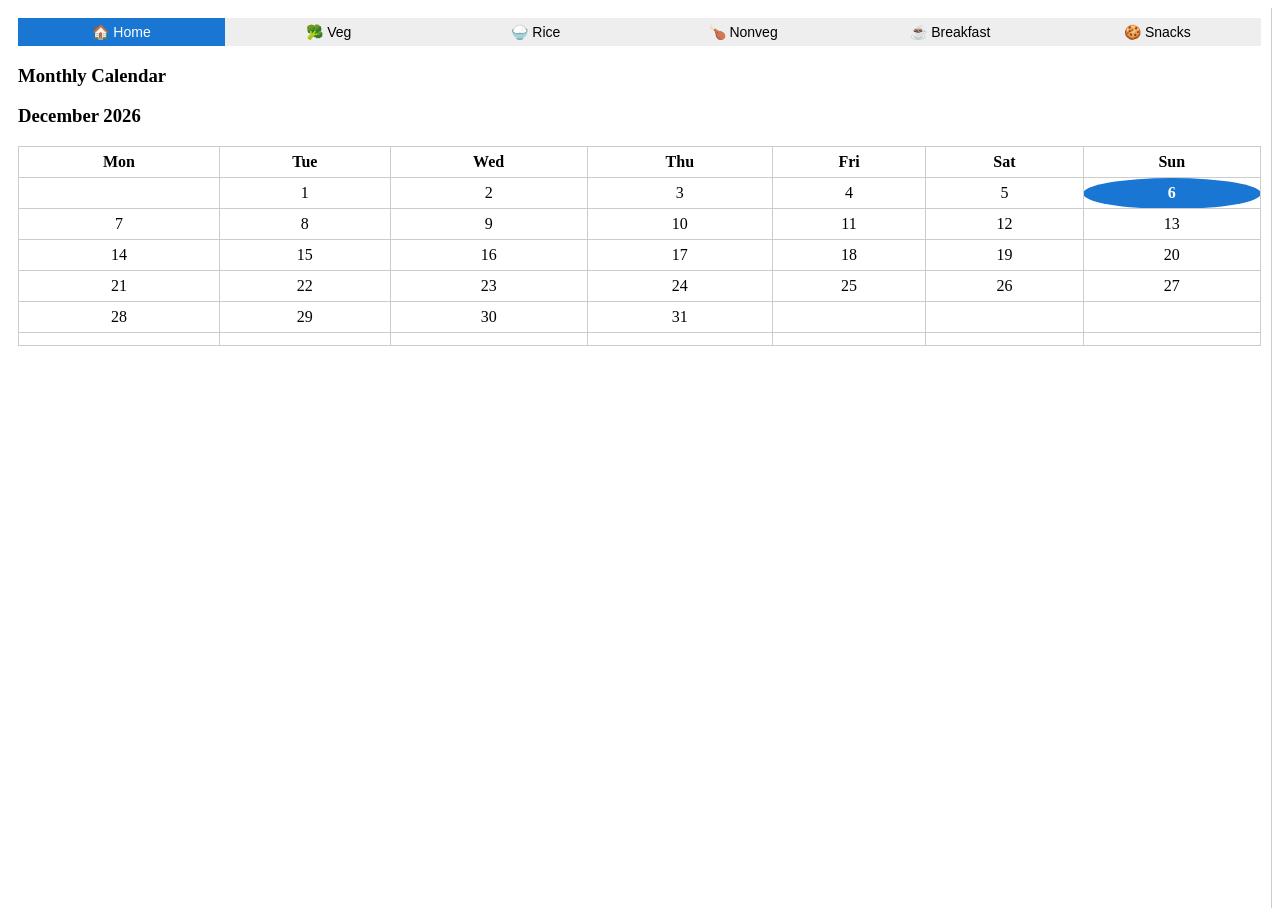
==== index.html @ 5174096c "Add files via upload" ====
<!doctype html><html lang="en"><head><meta charset="UTF-8"/><meta name="theme-color" content="#1976d2"/><meta name="viewport" content="width=device-width,initial-scale=1"/><link rel="manifest" href="manifest.json"/><link rel="icon" href="icons/icon-192.png"/><title>Weekly Meal Planner</title><script defer="defer" src="/static/js/main.3a16f9e3.js"></script><link href="/static/css/main.76f33bd7.css" rel="stylesheet"></head><body><noscript>You need to enable JavaScript to run this app.</noscript><div id="root"></div></body></html>
---- static/css/main.76f33bd7.css ----
.container{display:flex;height:100vh;overflow:hidden}.left-panel,.right-panel{border-right:1px solid #ccc;flex:1 1;overflow-y:auto;padding:10px}.tabs{display:flex;flex-wrap:wrap;margin-bottom:8px}.tab{background:#eee;border:none;cursor:pointer;flex:1 1;font-size:14px;padding:6px}.tab.active{background:#1976d2;color:#fff}.veg-section{border-bottom:1px solid #ddd;margin-bottom:8px;padding-bottom:4px}.veg-header{align-items:center;display:flex}.veg-photo{border-radius:4px;height:32px;margin-right:8px;width:32px}.veg-name{font-weight:700;margin-right:8px}.expand-btn{background:none;border:none;cursor:pointer;font-size:14px;font-weight:700;margin-left:auto}.veg-recipes{margin-left:40px;margin-top:4px}.recipe-btn{border:none;border-radius:4px;cursor:pointer;display:block;margin:4px 0;padding:6px;text-align:left}.chutney{background-color:#d9f2d9}.gravy{background-color:#ffe0b3}.fry{background-color:#e6ccff}.pappu{background-color:#ffc}.milk{background-color:#cce6ff}.rice{background-color:#f0f0f0}.nonveg{background-color:#f5d6d6}.breakfast{background-color:#e6ffe6}.snacks{background-color:#fff0f5}.day-card{margin-bottom:6px;padding:6px}.day-card:nth-child(odd){background-color:#fafafa}.day-card:nth-child(2n){background-color:#fff}.meal-slot{margin:3px 0}.meal-label{font-weight:700}.meal-recipes{margin:3px 0}.assigned-recipe{background:#e0ffe0;border-radius:4px;display:inline-block;margin:2px;padding:4px 6px}.assigned-recipe button{background:red;border:none;border-radius:50%;color:#fff;cursor:pointer;margin-left:4px}.add-btn{background:green;border:none;border-radius:4px;color:#fff;cursor:pointer;margin-right:4px;padding:4px 8px}.add-btn.selected{background:blue}.clear-btn{background:orange;border:none;border-radius:4px;padding:4px 8px}.clear-btn,.save-btn{color:#fff;cursor:pointer}.save-btn{background:#1976d2;border:none;border-radius:6px;margin-top:8px;padding:8px}.day-separator{border-bottom:1px solid #ccc;margin:4px 0}.calendar{border-collapse:collapse;margin-top:10px;width:100%}.calendar td,.calendar th{border:1px solid #ccc;padding:6px;text-align:center}.calendar .selected-week{background-color:#ffeb99;font-weight:700}.calendar .today{background:#1976d2;border-radius:50%;color:#fff;font-weight:700}
/*# sourceMappingURL=main.76f33bd7.css.map*/
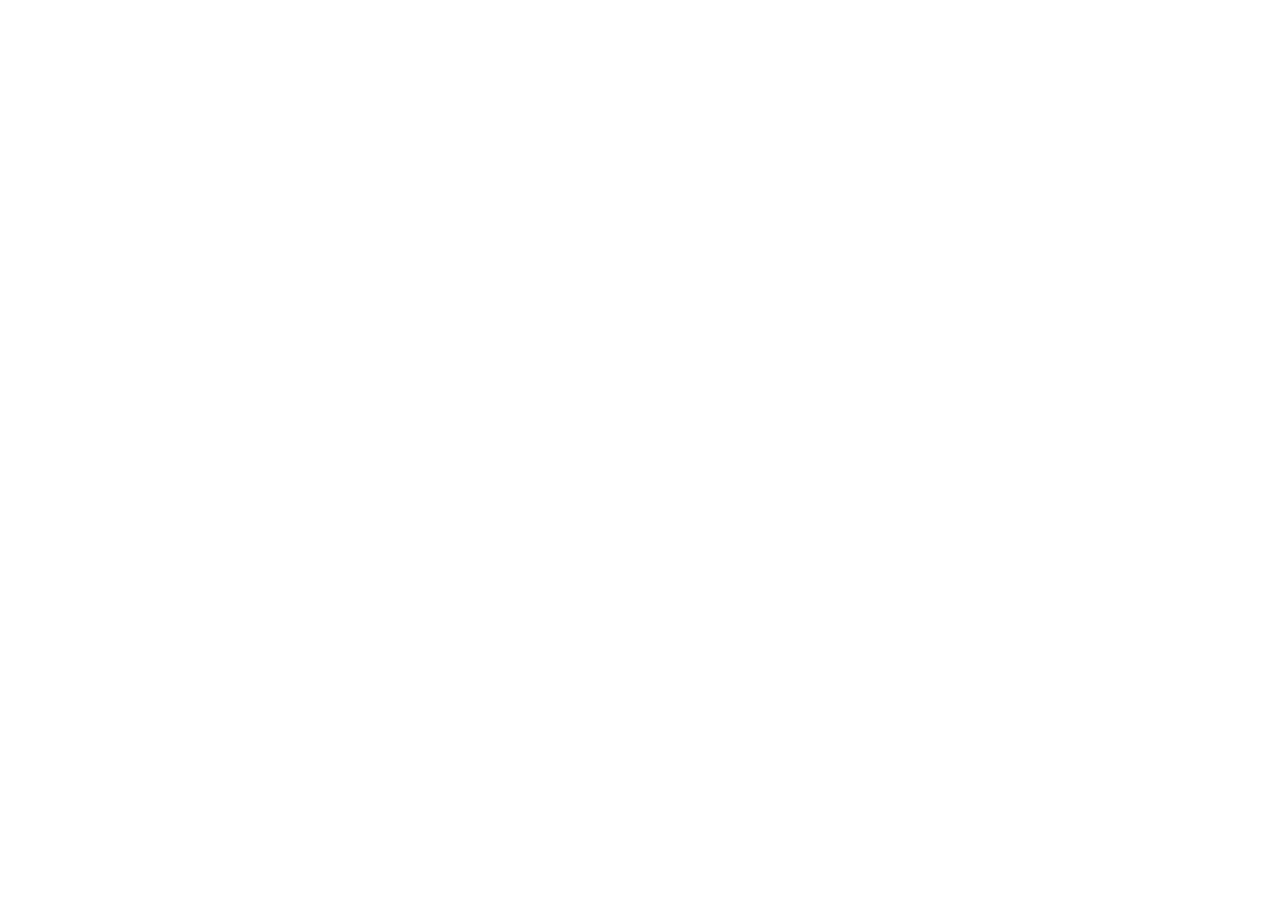
==== commit ab3e4f29: "Add files via upload" ====
--- a/index.html
+++ b/index.html
@@ -1 +1 @@
-<!doctype html><html lang="en"><head><meta charset="UTF-8"/><meta name="theme-color" content="#1976d2"/><meta name="viewport" content="width=device-width,initial-scale=1"/><link rel="manifest" href="manifest.json"/><link rel="icon" href="icons/icon-192.png"/><title>Weekly Meal Planner</title><script defer="defer" src="/static/js/main.3a16f9e3.js"></script><link href="/static/css/main.76f33bd7.css" rel="stylesheet"></head><body><noscript>You need to enable JavaScript to run this app.</noscript><div id="root"></div></body></html>+<!doctype html><html lang="en"><head><meta charset="UTF-8"/><meta name="theme-color" content="#1976d2"/><meta name="viewport" content="width=device-width,initial-scale=1"/><link rel="manifest" href="manifest.json"/><link rel="icon" href="icons/icon-192.png"/><title>Weekly Meal Planner</title><script defer="defer" src="/meal-planner-app/static/js/main.ef92587b.js"></script><link href="/meal-planner-app/static/css/main.76f33bd7.css" rel="stylesheet"></head><body><noscript>You need to enable JavaScript to run this app.</noscript><div id="root"></div></body></html>
